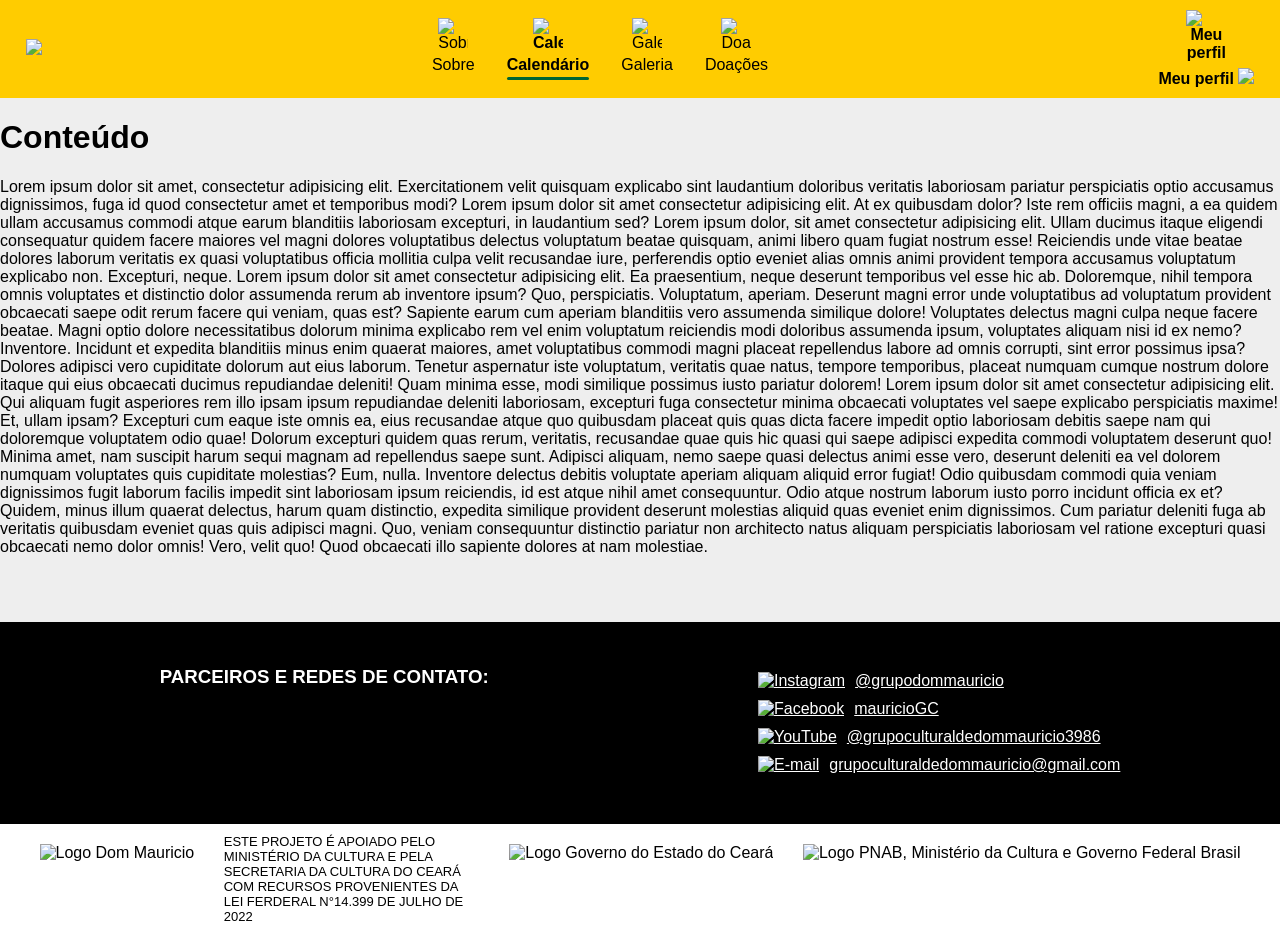
==== pages/calendario.html @ 8592a5b3 "Criação do rodapé e ajustes nas tags do rodapé em todas as páginas" ====
<!DOCTYPE html>
<html lang="pt-BR">
<head>
    <title>Calendário</title>
    <script src="../components/layout.js" defer></script>
</head>
<body>
    <nav id="navbar"></nav>
    
    <main>
        <h1>Conteúdo</h1>
        <p>Lorem ipsum dolor sit amet, consectetur adipisicing elit. Exercitationem velit quisquam explicabo sint laudantium doloribus veritatis laboriosam pariatur perspiciatis optio accusamus dignissimos, fuga id quod consectetur amet et temporibus modi? Lorem ipsum dolor sit amet consectetur adipisicing elit. At ex quibusdam dolor? Iste rem officiis magni, a ea quidem ullam accusamus commodi atque earum blanditiis laboriosam excepturi, in laudantium sed? Lorem ipsum dolor, sit amet consectetur adipisicing elit. Ullam ducimus itaque eligendi consequatur quidem facere maiores vel magni dolores voluptatibus delectus voluptatum beatae quisquam, animi libero quam fugiat nostrum esse!
        Reiciendis unde vitae beatae dolores laborum veritatis ex quasi voluptatibus officia mollitia culpa velit recusandae iure, perferendis optio eveniet alias omnis animi provident tempora accusamus voluptatum explicabo non. Excepturi, neque. Lorem ipsum dolor sit amet consectetur adipisicing elit. Ea praesentium, neque deserunt temporibus vel esse hic ab. Doloremque, nihil tempora omnis voluptates et distinctio dolor assumenda rerum ab inventore ipsum?
        Quo, perspiciatis. Voluptatum, aperiam. Deserunt magni error unde voluptatibus ad voluptatum provident obcaecati saepe odit rerum facere qui veniam, quas est? Sapiente earum cum aperiam blanditiis vero assumenda similique dolore!
        Voluptates delectus magni culpa neque facere beatae. Magni optio dolore necessitatibus dolorum minima explicabo rem vel enim voluptatum reiciendis modi doloribus assumenda ipsum, voluptates aliquam nisi id ex nemo? Inventore.
        Incidunt et expedita blanditiis minus enim quaerat maiores, amet voluptatibus commodi magni placeat repellendus labore ad omnis corrupti, sint error possimus ipsa? Dolores adipisci vero cupiditate dolorum aut eius laborum.
        Tenetur aspernatur iste voluptatum, veritatis quae natus, tempore temporibus, placeat numquam cumque nostrum dolore itaque qui eius obcaecati ducimus repudiandae deleniti! Quam minima esse, modi similique possimus iusto pariatur dolorem! Lorem ipsum dolor sit amet consectetur adipisicing elit. Qui aliquam fugit asperiores rem illo ipsam ipsum repudiandae deleniti laboriosam, excepturi fuga consectetur minima obcaecati voluptates vel saepe explicabo perspiciatis maxime!
        Et, ullam ipsam? Excepturi cum eaque iste omnis ea, eius recusandae atque quo quibusdam placeat quis quas dicta facere impedit optio laboriosam debitis saepe nam qui doloremque voluptatem odio quae!
        Dolorum excepturi quidem quas rerum, veritatis, recusandae quae quis hic quasi qui saepe adipisci expedita commodi voluptatem deserunt quo! Minima amet, nam suscipit harum sequi magnam ad repellendus saepe sunt.
        Adipisci aliquam, nemo saepe quasi delectus animi esse vero, deserunt deleniti ea vel dolorem numquam voluptates quis cupiditate molestias? Eum, nulla. Inventore delectus debitis voluptate aperiam aliquam aliquid error fugiat!
        Odio quibusdam commodi quia veniam dignissimos fugit laborum facilis impedit sint laboriosam ipsum reiciendis, id est atque nihil amet consequuntur. Odio atque nostrum laborum iusto porro incidunt officia ex et?
        Quidem, minus illum quaerat delectus, harum quam distinctio, expedita similique provident deserunt molestias aliquid quas eveniet enim dignissimos. Cum pariatur deleniti fuga ab veritatis quibusdam eveniet quas quis adipisci magni.
        Quo, veniam consequuntur distinctio pariatur non architecto natus aliquam perspiciatis laboriosam vel ratione excepturi quasi obcaecati nemo dolor omnis! Vero, velit quo! Quod obcaecati illo sapiente dolores at nam molestiae.</p>
    </main>

    <footer id="rodape"></footer>
</body>
</html>
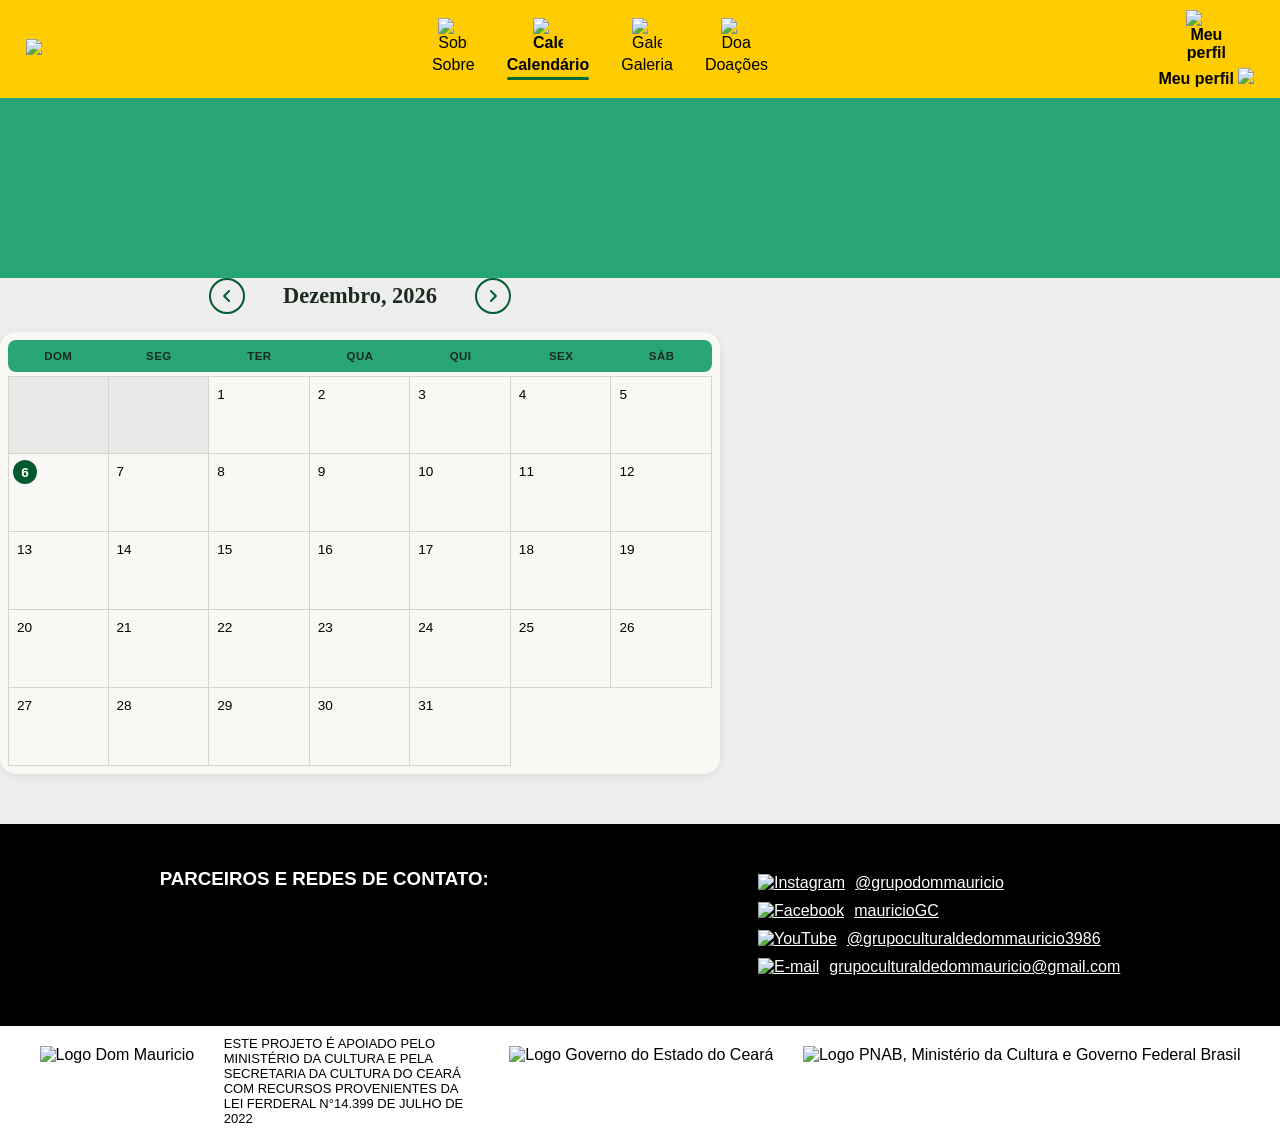
==== commit 383381a9: "Estrutura HTML do calendário pronta, CSS parcial e JS inicial pronto" ====
--- a/pages/calendario.html
+++ b/pages/calendario.html
@@ -3,25 +3,44 @@
 <head>
     <title>Calendário</title>
     <script src="../components/layout.js" defer></script>
+    <link rel="stylesheet" href="../css/calendario.css">
 </head>
 <body>
     <nav id="navbar"></nav>
     
-    <main>
-        <h1>Conteúdo</h1>
-        <p>Lorem ipsum dolor sit amet, consectetur adipisicing elit. Exercitationem velit quisquam explicabo sint laudantium doloribus veritatis laboriosam pariatur perspiciatis optio accusamus dignissimos, fuga id quod consectetur amet et temporibus modi? Lorem ipsum dolor sit amet consectetur adipisicing elit. At ex quibusdam dolor? Iste rem officiis magni, a ea quidem ullam accusamus commodi atque earum blanditiis laboriosam excepturi, in laudantium sed? Lorem ipsum dolor, sit amet consectetur adipisicing elit. Ullam ducimus itaque eligendi consequatur quidem facere maiores vel magni dolores voluptatibus delectus voluptatum beatae quisquam, animi libero quam fugiat nostrum esse!
-        Reiciendis unde vitae beatae dolores laborum veritatis ex quasi voluptatibus officia mollitia culpa velit recusandae iure, perferendis optio eveniet alias omnis animi provident tempora accusamus voluptatum explicabo non. Excepturi, neque. Lorem ipsum dolor sit amet consectetur adipisicing elit. Ea praesentium, neque deserunt temporibus vel esse hic ab. Doloremque, nihil tempora omnis voluptates et distinctio dolor assumenda rerum ab inventore ipsum?
-        Quo, perspiciatis. Voluptatum, aperiam. Deserunt magni error unde voluptatibus ad voluptatum provident obcaecati saepe odit rerum facere qui veniam, quas est? Sapiente earum cum aperiam blanditiis vero assumenda similique dolore!
-        Voluptates delectus magni culpa neque facere beatae. Magni optio dolore necessitatibus dolorum minima explicabo rem vel enim voluptatum reiciendis modi doloribus assumenda ipsum, voluptates aliquam nisi id ex nemo? Inventore.
-        Incidunt et expedita blanditiis minus enim quaerat maiores, amet voluptatibus commodi magni placeat repellendus labore ad omnis corrupti, sint error possimus ipsa? Dolores adipisci vero cupiditate dolorum aut eius laborum.
-        Tenetur aspernatur iste voluptatum, veritatis quae natus, tempore temporibus, placeat numquam cumque nostrum dolore itaque qui eius obcaecati ducimus repudiandae deleniti! Quam minima esse, modi similique possimus iusto pariatur dolorem! Lorem ipsum dolor sit amet consectetur adipisicing elit. Qui aliquam fugit asperiores rem illo ipsam ipsum repudiandae deleniti laboriosam, excepturi fuga consectetur minima obcaecati voluptates vel saepe explicabo perspiciatis maxime!
-        Et, ullam ipsam? Excepturi cum eaque iste omnis ea, eius recusandae atque quo quibusdam placeat quis quas dicta facere impedit optio laboriosam debitis saepe nam qui doloremque voluptatem odio quae!
-        Dolorum excepturi quidem quas rerum, veritatis, recusandae quae quis hic quasi qui saepe adipisci expedita commodi voluptatem deserunt quo! Minima amet, nam suscipit harum sequi magnam ad repellendus saepe sunt.
-        Adipisci aliquam, nemo saepe quasi delectus animi esse vero, deserunt deleniti ea vel dolorem numquam voluptates quis cupiditate molestias? Eum, nulla. Inventore delectus debitis voluptate aperiam aliquam aliquid error fugiat!
-        Odio quibusdam commodi quia veniam dignissimos fugit laborum facilis impedit sint laboriosam ipsum reiciendis, id est atque nihil amet consequuntur. Odio atque nostrum laborum iusto porro incidunt officia ex et?
-        Quidem, minus illum quaerat delectus, harum quam distinctio, expedita similique provident deserunt molestias aliquid quas eveniet enim dignissimos. Cum pariatur deleniti fuga ab veritatis quibusdam eveniet quas quis adipisci magni.
-        Quo, veniam consequuntur distinctio pariatur non architecto natus aliquam perspiciatis laboriosam vel ratione excepturi quasi obcaecati nemo dolor omnis! Vero, velit quo! Quod obcaecati illo sapiente dolores at nam molestiae.</p>
-    </main>
+    <div class="banner_calendario"></div>
+
+    <section class="calendario" id="calendario">
+
+        <header class="calendario_cabecalho">
+            <button class="calendario_seta" id="mes-anterior" type="button" aria-label="Mês anterior">
+                <svg viewBox="0 0 24 24" aria-hidden="true"><path d="M14.5 6l-6 6 6 6"/></svg>
+            </button>
+
+            <h2 class="calendario_titulo" id="titulo-mes" aria-live="polite">Outubro, 2026</h2>
+
+            <button class="calendario_seta" id="mes-seguinte" type="button" aria-label="Próximo mês">
+                <svg viewBox="0 0 24 24" aria-hidden="true"><path d="M9.5 6l6 6-6 6"/></svg>
+            </button>
+        </header>
+
+        <div class="calendario_grade">
+            <div class="calendario_semana">
+                <span>DOM</span>
+                <span>SEG</span>
+                <span>TER</span>
+                <span>QUA</span>
+                <span>QUI</span>
+                <span>SEX</span>
+                <span>SÁB</span>
+            </div>
+
+            <div class="calendario_dias" id="dias"></div>
+        </div>
+
+    </section>
+
+    <script src="../components/calendario.js" defer></script>
 
     <footer id="rodape"></footer>
 </body>
--- a/css/calendario.css
+++ b/css/calendario.css
@@ -0,0 +1,138 @@
+:root {
+  --fundo: #eeeeee;
+  --cartao: #f9f8f4;
+  --verde: #025B2F;
+  --verde-claro: #27A576;
+  --verde-evento: #0f7a3f;
+  --amarelo: #FFCC00;
+  --borda: #d3d3cf;
+  --vazio: #e9e9e7;
+  --texto: #2b3a6b;
+  --texto-escuro: #1c2b1f;
+}
+
+* { 
+  box-sizing: border-box; 
+}
+
+.banner_calendario{
+    height: 20vh;
+    background-color: var(--verde-claro);
+}
+
+.calendario {
+  max-width: 720px;
+}
+
+/* ---------- Cabeçalho ---------- */
+
+.calendario_cabecalho {
+  display: flex;
+  align-items: center;
+  justify-content: center;
+  gap: 20px;
+  margin-bottom: 18px;
+}
+
+.calendario_titulo {
+  margin: 0;
+  min-width: 190px;
+  text-align: center;
+  font-family: Georgia, "Times New Roman", serif;
+  font-size: 1.4rem;
+  font-weight: 700;
+  color: var(--texto-escuro);
+}
+
+.calendario_seta {
+  width: 36px;
+  height: 36px;
+  padding: 0;
+  display: grid;
+  place-items: center;
+  background: transparent;
+  border: 2px solid var(--verde);
+  border-radius: 50%;
+  cursor: pointer;
+  transition: background .15s, transform .15s;
+}
+
+.calendario_seta svg {
+  width: 20px;
+  height: 20px;
+  fill: none;
+  stroke: var(--verde);
+  stroke-width: 2.4;
+  stroke-linecap: round;
+  stroke-linejoin: round;
+}
+
+.calendario_seta:hover { background: var(--verde-claro); }
+.calendario__seta:active { transform: scale(.94); }
+.calendario__seta:focus-visible { outline: 3px solid var(--amarelo); outline-offset: 2px; }
+
+/* ---------- Grade ---------- */
+.calendario_grade {
+  padding: 8px;
+  background: var(--cartao);
+  border-radius: 16px;
+  box-shadow: 0 2px 10px rgba(0, 0, 0, .08);
+}
+
+.calendario_semana,
+.calendario_dias {
+  display: grid;
+  grid-template-columns: repeat(7, 1fr);
+}
+
+.calendario_semana {
+  margin-bottom: 4px;
+  background: var(--verde-claro);
+  border-radius: 8px;
+}
+
+.calendario_semana span {
+  padding: 10px 0;
+  text-align: center;
+  font-size: .72rem;
+  font-weight: 700;
+  letter-spacing: .04em;
+  color: var(--texto-escuro);
+}
+
+/* ---------- Dias ---------- */
+.dia {
+  min-height: 78px;
+  padding: 10px 8px;
+  display: flex;
+  flex-direction: column;
+  gap: 6px;
+  background: transparent;
+  border-right: 1px solid var(--borda);
+  border-bottom: 1px solid var(--borda);
+  font-size: .85rem;
+}
+
+/* bordas externas */
+.dia:nth-child(7n + 1) { border-left: 1px solid var(--borda); }
+.dia:nth-child(-n + 7) { border-top: 1px solid var(--borda); }
+
+.dia--vazio { background: var(--vazio); }
+
+.dia--hoje .dia__numero {
+  width: 24px;
+  height: 24px;
+  display: inline-grid;
+  place-items: center;
+  margin: -4px 0 -2px -4px;
+  background: var(--verde);
+  color: #fff;
+  border-radius: 50%;
+  font-weight: 700;
+}
+
+.dia__eventos {
+  display: flex;
+  flex-direction: column;
+  gap: 4px;
+}
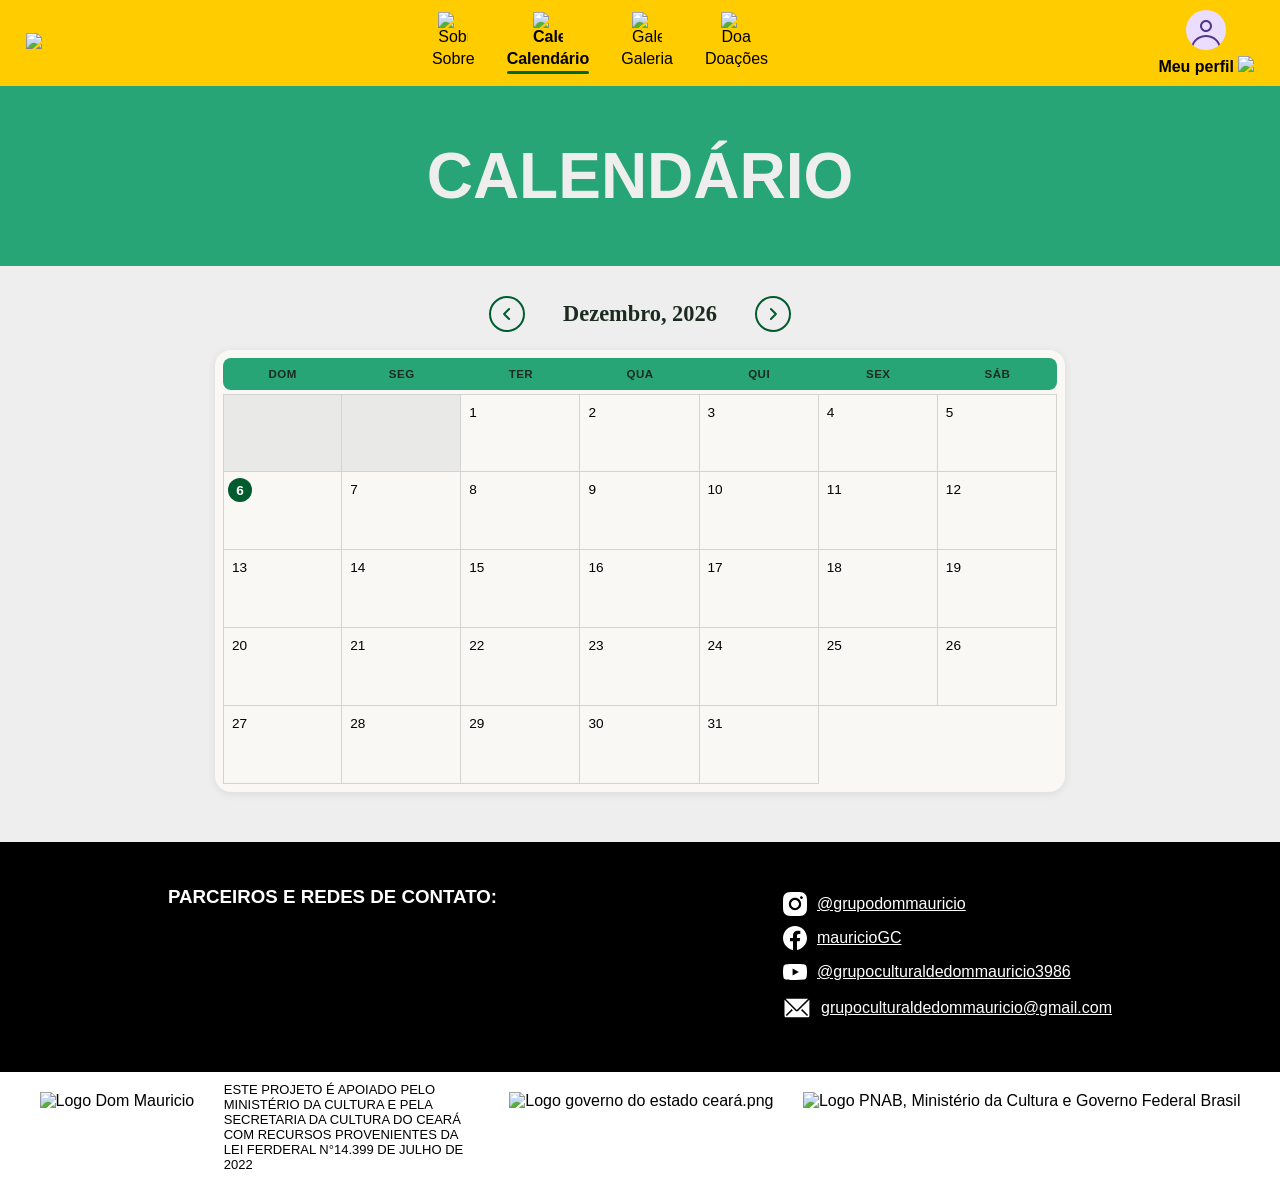
==== commit 8e0c4709: "Centralização do calendário" ====
--- a/pages/calendario.html
+++ b/pages/calendario.html
@@ -8,22 +8,20 @@
 <body>
     <nav id="navbar"></nav>
     
-    <div class="banner_calendario"></div>
+    <div class="banner_calendario">
+        <h1>CALENDÁRIO</h1>
+    </div>
 
     <section class="calendario" id="calendario">
-
         <header class="calendario_cabecalho">
             <button class="calendario_seta" id="mes-anterior" type="button" aria-label="Mês anterior">
                 <svg viewBox="0 0 24 24" aria-hidden="true"><path d="M14.5 6l-6 6 6 6"/></svg>
             </button>
-
             <h2 class="calendario_titulo" id="titulo-mes" aria-live="polite">Outubro, 2026</h2>
-
             <button class="calendario_seta" id="mes-seguinte" type="button" aria-label="Próximo mês">
                 <svg viewBox="0 0 24 24" aria-hidden="true"><path d="M9.5 6l6 6-6 6"/></svg>
             </button>
         </header>
-
         <div class="calendario_grade">
             <div class="calendario_semana">
                 <span>DOM</span>
@@ -34,10 +32,8 @@
                 <span>SEX</span>
                 <span>SÁB</span>
             </div>
-
             <div class="calendario_dias" id="dias"></div>
         </div>
-
     </section>
 
     <script src="../components/calendario.js" defer></script>
--- a/css/calendario.css
+++ b/css/calendario.css
@@ -15,13 +15,31 @@
   box-sizing: border-box; 
 }
 
+body{
+  display: flex;
+  flex-direction: column;
+  align-items: center;
+}
+
 .banner_calendario{
-    height: 20vh;
-    background-color: var(--verde-claro);
+  display: flex;
+  flex-direction: column;
+  align-items: center;
+  justify-content: center;
+  background-color: var(--verde-claro);
+  color: var(--fundo);
+  font-size: xx-large;
+  width: 100vw;
+  height: 20vh;
+  -webkit-user-select: none;
+  -moz-user-select: none;
+  -ms-user-select: none;
+  user-select: none;
 }
 
 .calendario {
-  max-width: 720px;
+  min-width: 850px;
+  margin-top: 30px;
 }
 
 /* ---------- Cabeçalho ---------- */
